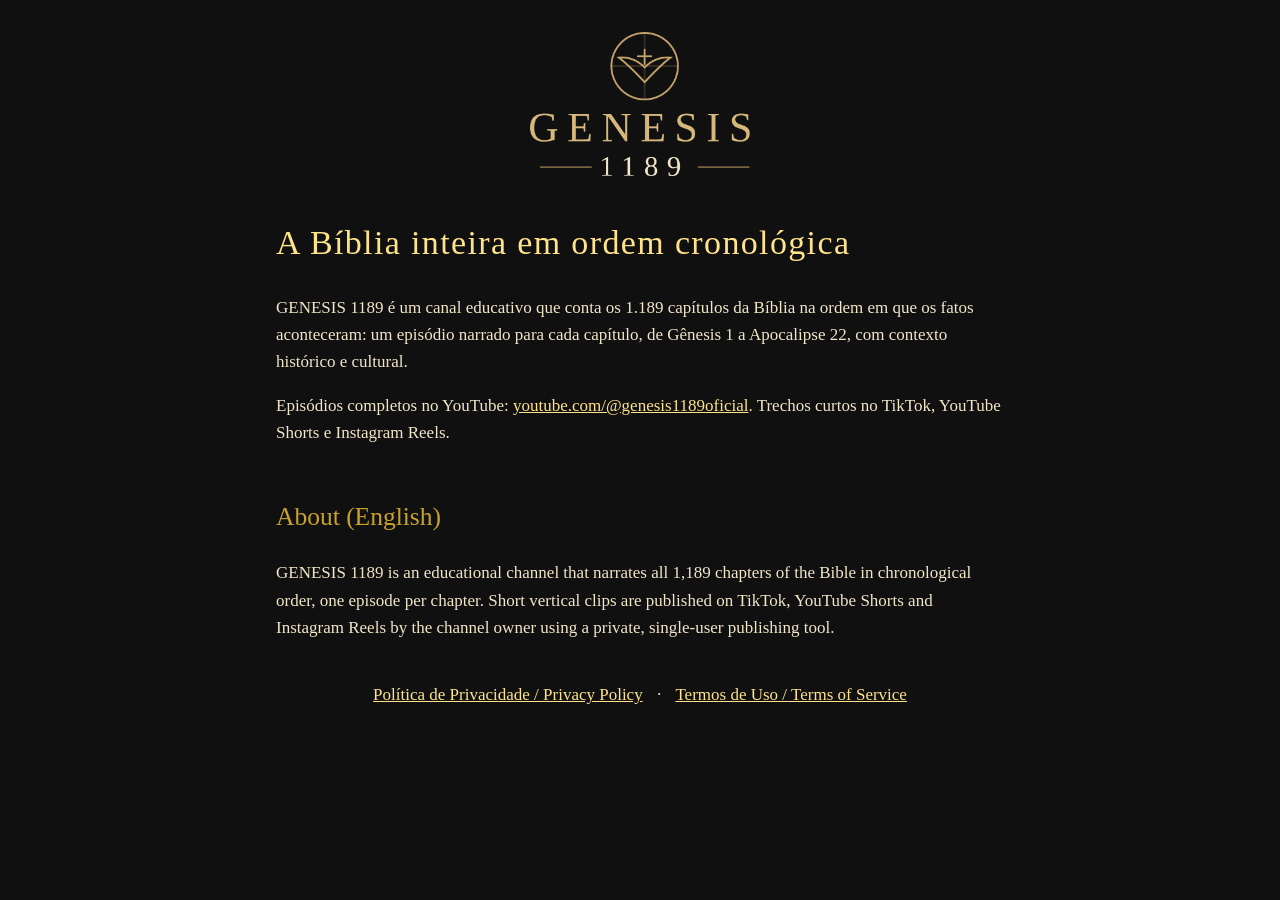
==== index.html @ aad2e727 "Páginas públicas do GENESIS 1189: início, privacidade, termos e retorno do login do TikTok Co-Author" ====
<!doctype html>
<html lang="pt-BR">
<head>
<meta charset="utf-8"><meta name="viewport" content="width=device-width, initial-scale=1">
<title>GENESIS 1189</title>
<link rel="stylesheet" href="estilo.css">
</head>
<body><main>
<header><img src="logo.png" alt="GENESIS 1189"></header>
<h1>A Bíblia inteira em ordem cronológica</h1>
<p>GENESIS 1189 é um canal educativo que conta os 1.189 capítulos da Bíblia na ordem em que os fatos aconteceram:
um episódio narrado para cada capítulo, de Gênesis 1 a Apocalipse 22, com contexto histórico e cultural.</p>
<p>Episódios completos no YouTube:
<a href="https://www.youtube.com/@genesis1189oficial">youtube.com/@genesis1189oficial</a>.
Trechos curtos no TikTok, YouTube Shorts e Instagram Reels.</p>
<h2>About (English)</h2>
<p>GENESIS 1189 is an educational channel that narrates all 1,189 chapters of the Bible in chronological order, one
episode per chapter. Short vertical clips are published on TikTok, YouTube Shorts and Instagram Reels by the channel
owner using a private, single-user publishing tool.</p>
<nav><a href="privacidade.html">Política de Privacidade / Privacy Policy</a> ·
<a href="termos.html">Termos de Uso / Terms of Service</a></nav>
</main></body>
</html>
---- estilo.css ----
:root { --fundo: #101010; --texto: #f2e6c9; --ouro: #c9a227; --claro: #ffe38a; --cinza: #b9ad94; }
* { box-sizing: border-box; }
body { margin: 0; background: var(--fundo); color: var(--texto); font: 17px/1.6 Georgia, "Times New Roman", serif; }
main { max-width: 760px; margin: 0 auto; padding: 32px 16px 64px; }
header { text-align: center; margin-bottom: 32px; }
header img { width: 220px; max-width: 70%; }
h1 { color: var(--claro); font-weight: normal; letter-spacing: .04em; }
h2 { color: var(--ouro); font-weight: normal; margin-top: 2em; }
a { color: var(--claro); }
.muted { color: var(--cinza); font-size: .92em; }
nav { text-align: center; margin-top: 40px; }
nav a { margin: 0 10px; }
.codigo { background: #1d1a14; border: 1px solid var(--ouro); border-radius: 8px; padding: 14px; word-break: break-all;
  font-family: Consolas, monospace; font-size: 15px; }
button { background: var(--ouro); color: #101010; border: 0; border-radius: 8px; padding: 10px 18px; font-size: 16px;
  cursor: pointer; margin-top: 12px; }
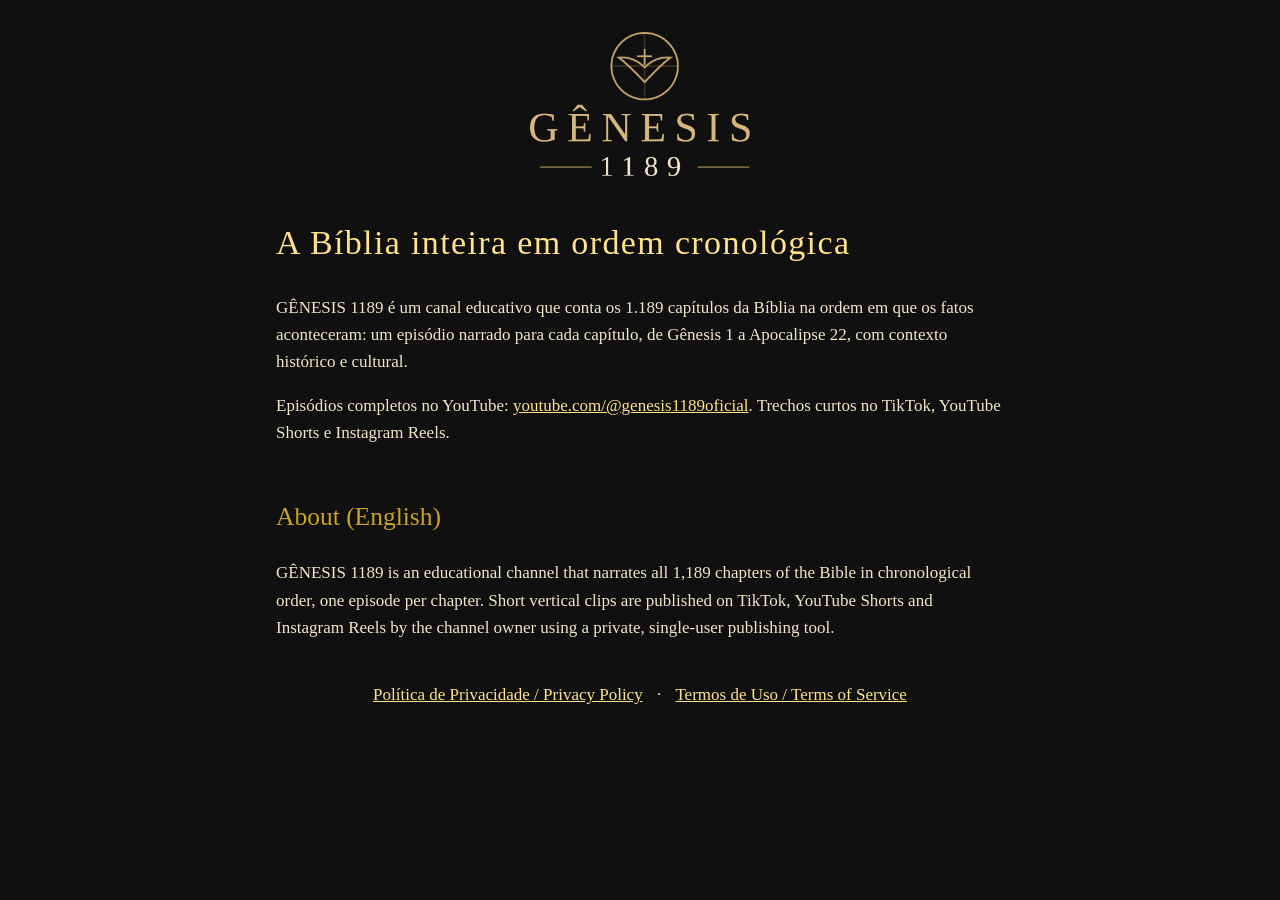
==== commit 65739801: "Textos com acento: GÊNESIS 1189 Co-Authored-By: Claude Opus 5.5 <noreply@anthropic.com> Claude-Sessi" ====
--- a/index.html
+++ b/index.html
@@ -2,22 +2,22 @@
 <html lang="pt-BR">
 <head>
 <meta charset="utf-8"><meta name="viewport" content="width=device-width, initial-scale=1">
-<title>GENESIS 1189</title>
+<title>GÊNESIS 1189</title>
 <link rel="stylesheet" href="estilo.css">
 </head>
 <body><main>
-<header><img src="logo.png" alt="GENESIS 1189"></header>
+<header><img src="logo.png" alt="GÊNESIS 1189"></header>
 <h1>A Bíblia inteira em ordem cronológica</h1>
-<p>GENESIS 1189 é um canal educativo que conta os 1.189 capítulos da Bíblia na ordem em que os fatos aconteceram:
+<p>GÊNESIS 1189 é um canal educativo que conta os 1.189 capítulos da Bíblia na ordem em que os fatos aconteceram:
 um episódio narrado para cada capítulo, de Gênesis 1 a Apocalipse 22, com contexto histórico e cultural.</p>
 <p>Episódios completos no YouTube:
 <a href="https://www.youtube.com/@genesis1189oficial">youtube.com/@genesis1189oficial</a>.
 Trechos curtos no TikTok, YouTube Shorts e Instagram Reels.</p>
 <h2>About (English)</h2>
-<p>GENESIS 1189 is an educational channel that narrates all 1,189 chapters of the Bible in chronological order, one
+<p>GÊNESIS 1189 is an educational channel that narrates all 1,189 chapters of the Bible in chronological order, one
 episode per chapter. Short vertical clips are published on TikTok, YouTube Shorts and Instagram Reels by the channel
 owner using a private, single-user publishing tool.</p>
-<nav><a href="privacidade.html">Política de Privacidade / Privacy Policy</a> ·
-<a href="termos.html">Termos de Uso / Terms of Service</a></nav>
+<nav><a href="privacidade/">Política de Privacidade / Privacy Policy</a> ·
+<a href="termos/">Termos de Uso / Terms of Service</a></nav>
 </main></body>
 </html>
